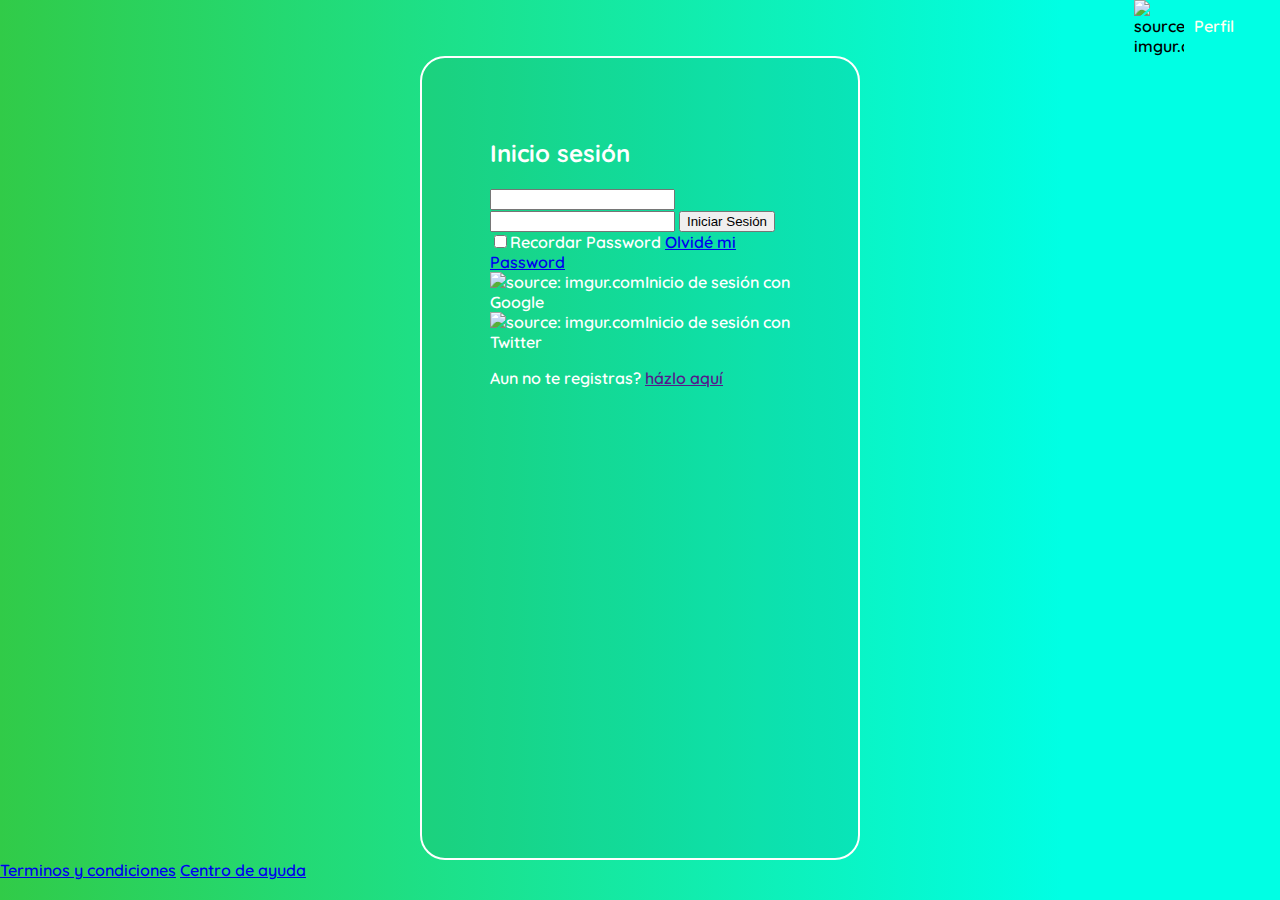
==== Login.html @ 1c602f52 "Login terminado" ====
<!DOCTYPE html>
<html lang="en">
<head>
  <link rel="stylesheet" href="style.css">
    <meta charset="UTF-8">
    <meta name="viewport" content="width=device-width, initial-scale=1.0">
    <title>Inicio de sesi&oacute;n</title>
</head>
<body class="body">
  <header class="header">
    <logo class="header__logo">
      <img src="https://raw.githubusercontent.com/platzi/PlatziVideo/feature/react/src/assets/static/logo-platzi-video-BW2.png" alt="">
    </logo>
      <div class="header__menu">
        <div class="header__menu--profile">
					<img src="https://i.imgur.com/Fxy2t1k.png" title="source: imgur.com" /></a>
					<p>Perfil</p>
				</div>
				<ul>
					<li><a href="/">Cuenta</a></li>
					<li><a href="/">Cerrar sesi&oacute;n</a></li>
				</ul>
      </div>
  </header>
  <section class="login">
    <section class="login_container">
      <h2>Inicio sesi&oacute;n</h2>
      <form class="login__container__form" action="">
        <input class="input" type="text" placeholder="Correo">
        <input class="input" type="text" placeholder="password">
        <button class="button">Iniciar Sesi&oacute;n</button>
        <div class="login_container_recordar-password">
          <label for="">
            <input type="checkbox" name="" id="cbox1" value="checkbox">Recordar Password
          </label>
          <a href="/">Olvid&eacute; mi Password</a>
        </div>
      </form>
      <section class="login_container_social-media">
        <div><img src="https://i.imgur.com/RIl86cb.png" title="source: imgur.com" />Inicio de sesi&oacute;n con Google</a></div>
        <div><img src="https://i.imgur.com/FkIFHHc.png" title="source: imgur.com" />Inicio de sesi&oacute;n con Twitter</a></div>
      </section>
      <p class="login_container_register">Aun no te registras? <a href="">h&aacute;zlo aqu&iacute;</a></p>
    </section>
  </section>
  <footer class="footer">
    <a href="/">Terminos y condiciones</a>
    <a href="/">Centro de ayuda</a>
  </footer>
    
</body>
</html>
---- style.css ----
@import url('https://fonts.googleapis.com/css2?family=Quicksand&display=swap');
.body {
	max-width: none;
	font-family: 'Quicksand', sans-serif;
	font-weight: 600;
		margin: 0;
		background: rgb(2,0,36);
		background: linear-gradient(90deg, rgba(2,0,36,1) 0%, rgba(49,203,72,1) 0%, rgba(0,255,228,1) 83%);
}
.header {
	background: rgb(2,0,36);
	background: linear-gradient(90deg, rgba(2,0,36,1) 0%, rgba(49,203,72,1) 0%, rgba(0,255,228,1) 83%);
	display: flex;
	justify-content: space-between;
	align-content: center;
}

logo img {
	max-width: 200px;
}
.header__menu {
	margin-right: 30px;
}
.header__menu ul {
		display: none;
		list-style: none;
		padding: 0px;
		position: absolute;
		width: auto;
		text-align: right;
		margin: 0px 0px 0px -14px;
}
.header__menu:hover ul, ul:hover {
display: block;
}
.header__menu li {
	margin: 10px 0px;
}
.header__menu li a {
	color: ivory;
	text-decoration: none;
}
.header__menu li a:hover {
	text-decoration: underline;
}
.header__menu--profile {
	margin-right: 8px;
	display: flex;
}
.header__menu--profile img {
	margin-right: 10px;
	width: 50px;
}
.header__menu--profile p {
	color: ivory;
	margin-right: 8px;
}
.main {
	height: 300px;
	display: flex;
	flex-direction: column;
	justify-content: center;
	align-items: center;
}
.main__title {
	color: #FFFFFF;
	font-size: xx-large;
}
.searcher{
	background-color: rgba(255, 255, 255, 0.11);
	border: 10px, #ffffff;
	border-radius: 50px;
	color: black;
	font-family: 'Quicksand', sans-serif;
	font-size: 30px;
	height: 60px;
	padding: 0px 25px;
	width: 70%;
}
::placeholder {
	color: white;
}
.carousel {
	width: inherit;
	overflow: scroll hidden;
	padding: 30px;
	position: relative;
}
.carousel__container {
	white-space: nowrap;
	margin: 70px 0px;
	padding-bottom: 10px;
}
.carousel__item {
	background-color: #FF0000;
	width: 200px;
	height: 250px;
	border-radius: 25px;
	overflow: hidden;
	margin-right: 10px;
	display: inline-block;
	cursor: pointer;
	transition: 450ms;
	transform-origin: center left ;
	position: relative;
}
.carousel__item:hover ~ .carousel__item{
	transform: translate3d(100px, 0, 0);
}
.carousel__container:hover .carousel__item{
opacity: 0.4;
}
.carousel__container:hover .carousel__item:hover {
	transform: scale(1.5);
	opacity: 1;
}
.carousel__item__img {
	width: 200px;
	height: 250px;
	object-fit: cover;
}
.carousel__item__details {
	background: linear-gradient(to top, rgba(0, 0, 0, 0.9) 0%, rgba(0, 0, 0, 0) 100%);
	font-size: 10px;
	opacity: 0.45;
	transition: 450ms opacity;
	padding: 10px 10px;
	position: absolute;
	top: 0;
	right: 0;
	bottom: 0;
	left: 0;
	display: flex;
	justify-content: flex-end;
	flex-direction: column;
}
.carousel__item__details:hover {
	opacity: 1;
	color: #FFFFFF;
}
.carousel__item__icons img {
	height: 50px;
}
.carousel__item__title {
	margin: inherit;
	border: #FF0000;
	padding: 5px;
	color:#FFFFFF;
}
.carousel__item__subtitle {
	padding: 5px;
	margin: inherit;
	color: #FFFFFF;

}

.login {
	display: flex;
	align-items: center;
	justify-content: center;
	flex-direction: column;
	padding: 0px 30px;
	min-height: calc(100vh - 200px);
}
.login_container {
	background-color: #00000010 ;
	border: 2px solid #FFFFFF;
	border-radius: 25px;
	color: #FFFFFF;
	padding: 60px 68px 40px;
	min-height: 700px;
	width: 300px;
}
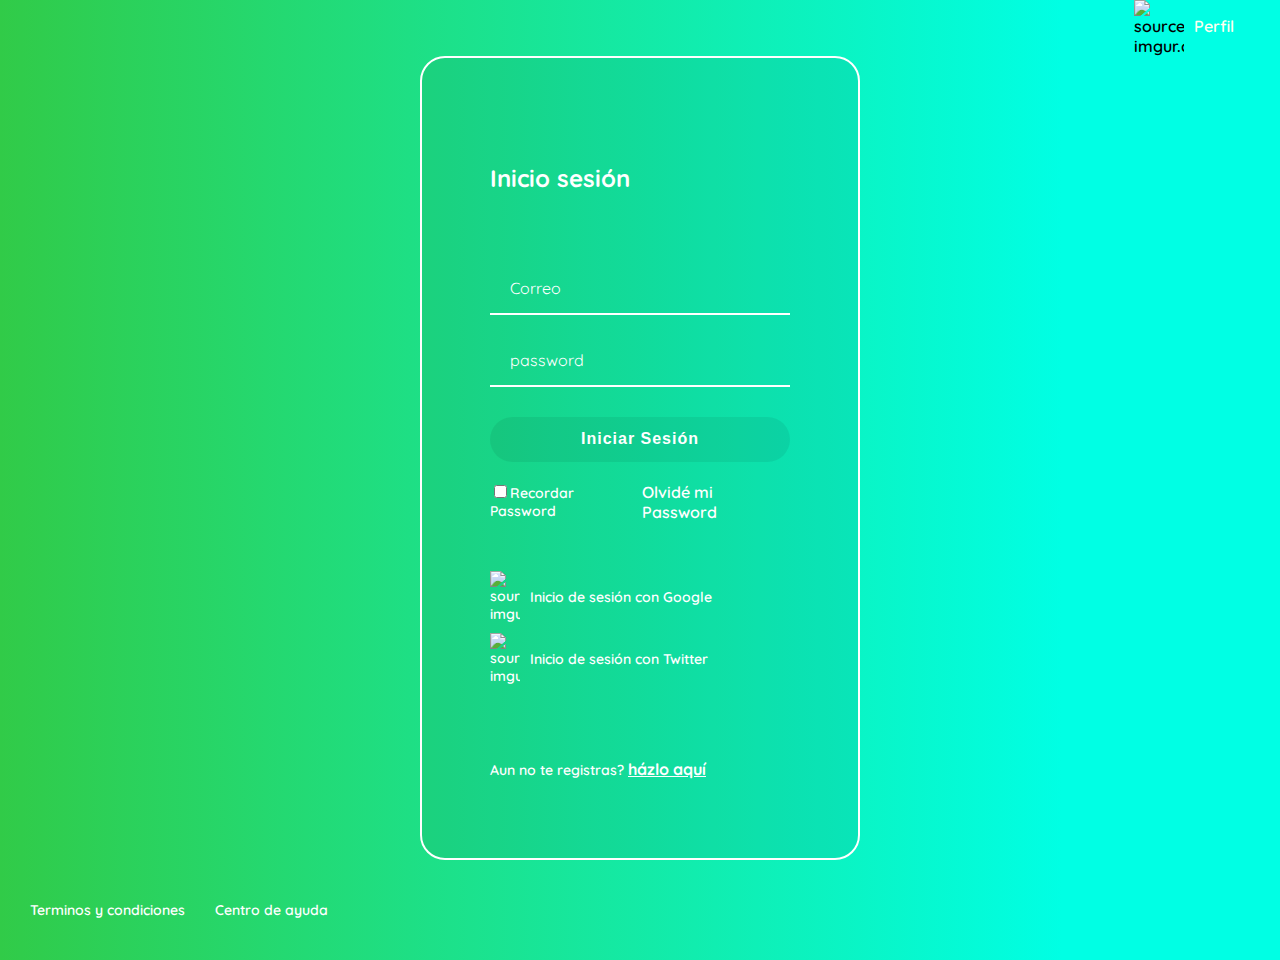
==== commit 9e0de26f: "Register listo" ====
--- a/Login.html
+++ b/Login.html
@@ -40,7 +40,7 @@
         <div><img src="https://i.imgur.com/RIl86cb.png" title="source: imgur.com" />Inicio de sesi&oacute;n con Google</a></div>
         <div><img src="https://i.imgur.com/FkIFHHc.png" title="source: imgur.com" />Inicio de sesi&oacute;n con Twitter</a></div>
       </section>
-      <p class="login_container_register">Aun no te registras? <a href="">h&aacute;zlo aqu&iacute;</a></p>
+      <p class="login_container_register">Aun no te registras? <a href="register.html">h&aacute;zlo aqu&iacute;</a></p>
     </section>
   </section>
   <footer class="footer">
--- a/style.css
+++ b/style.css
@@ -170,4 +170,160 @@
 	padding: 60px 68px 40px;
 	min-height: 700px;
 	width: 300px;
-}
+	display: flex;
+	justify-content: space-around;
+	flex-direction: column;
+}
+.login__container__form {
+	display: flex;
+	flex-direction: column;
+}
+.login_container_recordar-password {
+	display: flex;
+	justify-content: space-between;
+	margin-top: 10px;
+}
+.login_container_recordar-password label {
+	font-size: 14px;
+}
+.login_container_recordar-password a {
+	font-size: inherit;
+	color: #FFFFFF;
+	text-decoration: none;
+}
+.login_container_recordar-password a:hover {
+	font-size: inherit;
+	color: #FFFFFF;
+	text-decoration: underline;
+}
+.login_container_social-media > div {
+	display: flex;
+	align-items: center;
+	font-size: 14px;
+	margin-bottom: 10px;
+}
+.login_container_social-media > div > img {
+	width: 30px;
+	margin-right: 10px;
+}
+.login_container_register {
+	font-size: 14px;
+
+}
+.login_container_register a{
+	font-size: 16px;
+	font-weight: bold;
+	color: #FFFFFF;
+	text-decoration: none;
+}
+.login_container_register a{
+	text-decoration: underline;
+}
+.input {
+	background-color: transparent;
+	border-top: 0px;
+	border-right: 0px;
+	border-bottom: 2px solid white;
+	border-left: 0px;
+	height: 50px;
+	font-family: 'Quicksand', sans-serif;
+	font-size: 16px;
+	margin-bottom: 20px;
+	padding: 0px 20px;
+	outline: none;
+}
+::placeholder {
+	color: white;
+}
+.button {
+	background-color: #00000010;
+	border: none;
+	border-radius: 25px;
+	color: #FFFFFF;
+	cursor: pointer;
+	font-size: 16px;
+	font-weight: bold;
+	height: 45px;
+	letter-spacing: 1px;
+	margin: 10px 0px;
+}
+.footer {
+	background-color: rgb(2,0,36);
+	background: linear-gradient(90deg, rgba(2,0,36,1) 0%, rgba(49,203,72,1) 0%, rgba(0,255,228,1) 83%);
+	display: flex;
+	align-items: center;
+	height: 100px;
+	width: 100%;
+}
+.footer a {
+	color: #FFFFFF;
+	cursor: pointer;
+	font-size: 14px;
+	text-decoration: none;
+	padding-left: 30px;
+}
+.footer a:hover {
+	text-decoration: underline;
+}
+.register {
+	display: flex;
+	align-items: center;
+	justify-content: center;
+	flex-direction: column;
+	padding: 0px 30px;
+	min-height: calc(100vh - 200px);
+}
+.register_container {
+	background-color: #00000010 ;
+	border: 2px solid #FFFFFF;
+	border-radius: 25px;
+	color: #FFFFFF;
+	padding: 60px 68px 40px;
+	min-height: 700px;
+	width: 300px;
+	display: flex;
+	justify-content: space-around;
+	flex-direction: column;
+}
+.register_container_data {
+	display: flex;
+	flex-direction: column;
+}
+.register_button {
+	background-color: #00000010;
+	border: none;
+	border-radius: 25px;
+	color: #FFFFFF;
+	cursor: pointer;
+	font-size: 16px;
+	font-weight: bold;
+	height: 45px;
+	letter-spacing: 1px;
+	margin: 10px 0px;
+}
+.register_container_data > input{
+	background-color: transparent;
+	border-top: 0px;
+	border-right: 0px;
+	border-bottom: 2px solid white;
+	border-left: 0px;
+	height: 50px;
+	font-family: 'Quicksand', sans-serif;
+	font-size: 16px;
+	margin-bottom: 20px;
+	padding: 0px 20px;
+	outline: none;
+}
+.register_login {
+	display: flex;
+	justify-content: center;
+	text-decoration: none;
+}
+.register_login a {
+	color: #FFFFFF;
+	text-decoration: none;
+}
+.register_login a:hover {
+	text-decoration: underline;
+	cursor: pointer;
+}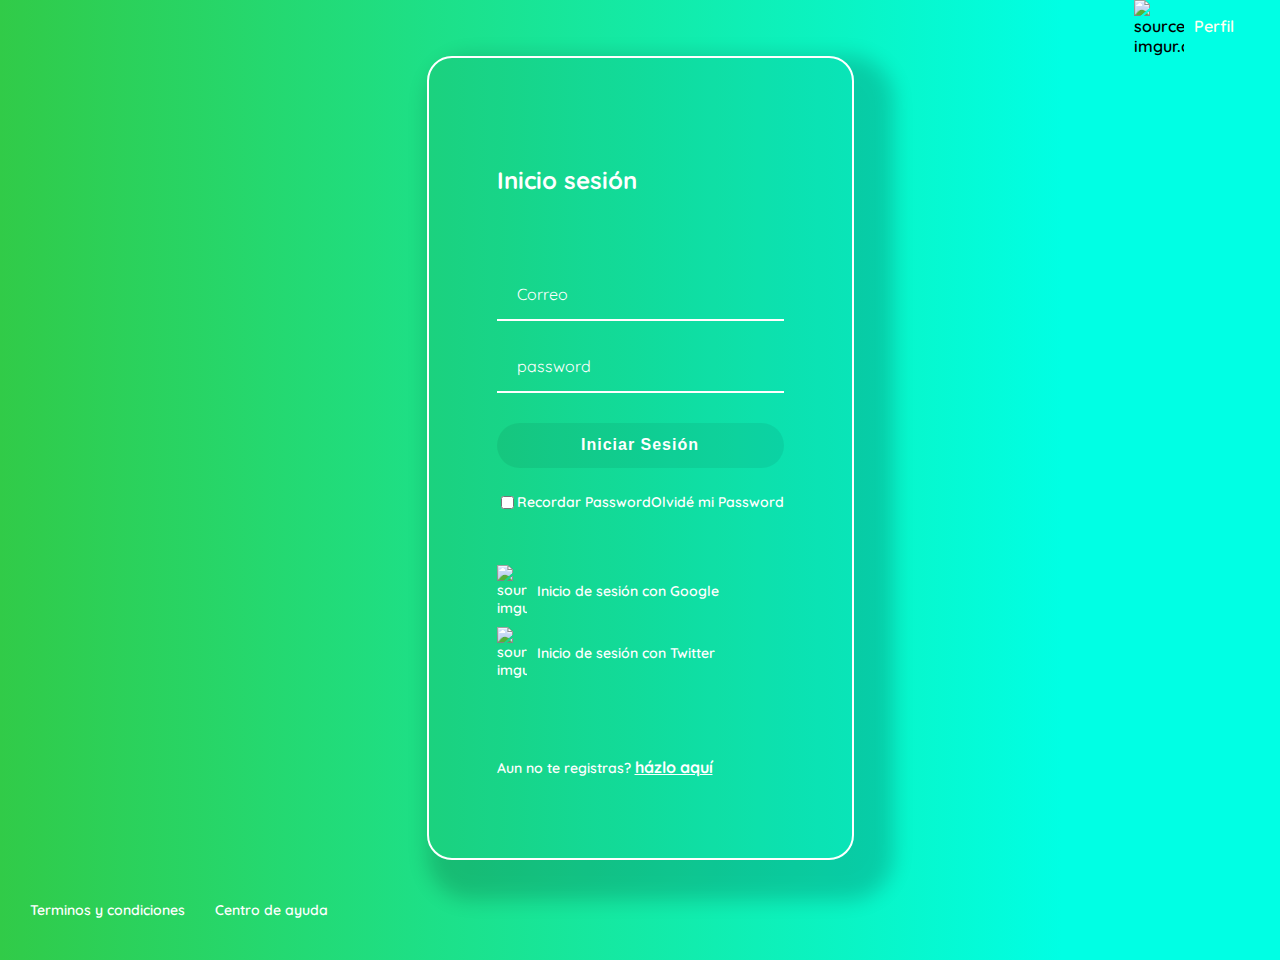
==== commit eb3b35e8: "media query listo" ====
--- a/Login.html
+++ b/Login.html
@@ -30,7 +30,7 @@
         <input class="input" type="text" placeholder="password">
         <button class="button">Iniciar Sesi&oacute;n</button>
         <div class="login_container_recordar-password">
-          <label for="">
+          <label>
             <input type="checkbox" name="" id="cbox1" value="checkbox">Recordar Password
           </label>
           <a href="/">Olvid&eacute; mi Password</a>
--- a/style.css
+++ b/style.css
@@ -68,7 +68,7 @@
 }
 .searcher{
 	background-color: rgba(255, 255, 255, 0.11);
-	border: 10px, #ffffff;
+	border: 3px solid #FFFFFF;
 	border-radius: 50px;
 	color: black;
 	font-family: 'Quicksand', sans-serif;
@@ -80,9 +80,9 @@
 ::placeholder {
 	color: white;
 }
-.carousel {
-	width: inherit;
-	overflow: scroll hidden;
+.carousel ::-webkit-scrollbar {
+	width: auto;
+	overflow: scroll;
 	padding: 30px;
 	position: relative;
 }
@@ -92,7 +92,6 @@
 	padding-bottom: 10px;
 }
 .carousel__item {
-	background-color: #FF0000;
 	width: 200px;
 	height: 250px;
 	border-radius: 25px;
@@ -108,7 +107,7 @@
 	transform: translate3d(100px, 0, 0);
 }
 .carousel__container:hover .carousel__item{
-opacity: 0.4;
+opacity: 0.3;
 }
 .carousel__container:hover .carousel__item:hover {
 	transform: scale(1.5);
@@ -159,7 +158,6 @@
 	align-items: center;
 	justify-content: center;
 	flex-direction: column;
-	padding: 0px 30px;
 	min-height: calc(100vh - 200px);
 }
 .login_container {
@@ -169,10 +167,11 @@
 	color: #FFFFFF;
 	padding: 60px 68px 40px;
 	min-height: 700px;
-	width: 300px;
+	width: auto;
 	display: flex;
 	justify-content: space-around;
 	flex-direction: column;
+	box-shadow: 20px 20px 20px 20px #0000002a;
 }
 .login__container__form {
 	display: flex;
@@ -181,13 +180,16 @@
 .login_container_recordar-password {
 	display: flex;
 	justify-content: space-between;
-	margin-top: 10px;
+	margin-top: 15px;
+	align-items: center;
+	font-size: 14px;
 }
 .login_container_recordar-password label {
+	display: flex;
 	font-size: 14px;
 }
 .login_container_recordar-password a {
-	font-size: inherit;
+	font-size: 14px;
 	color: #FFFFFF;
 	text-decoration: none;
 }
@@ -326,4 +328,12 @@
 .register_login a:hover {
 	text-decoration: underline;
 	cursor: pointer;
+}
+@media only screen and (max-width: 600px) {
+	.login_container {
+		background-color: transparent;
+		border: none;
+		padding: 0px;
+		width: 100%;
+	}
 }